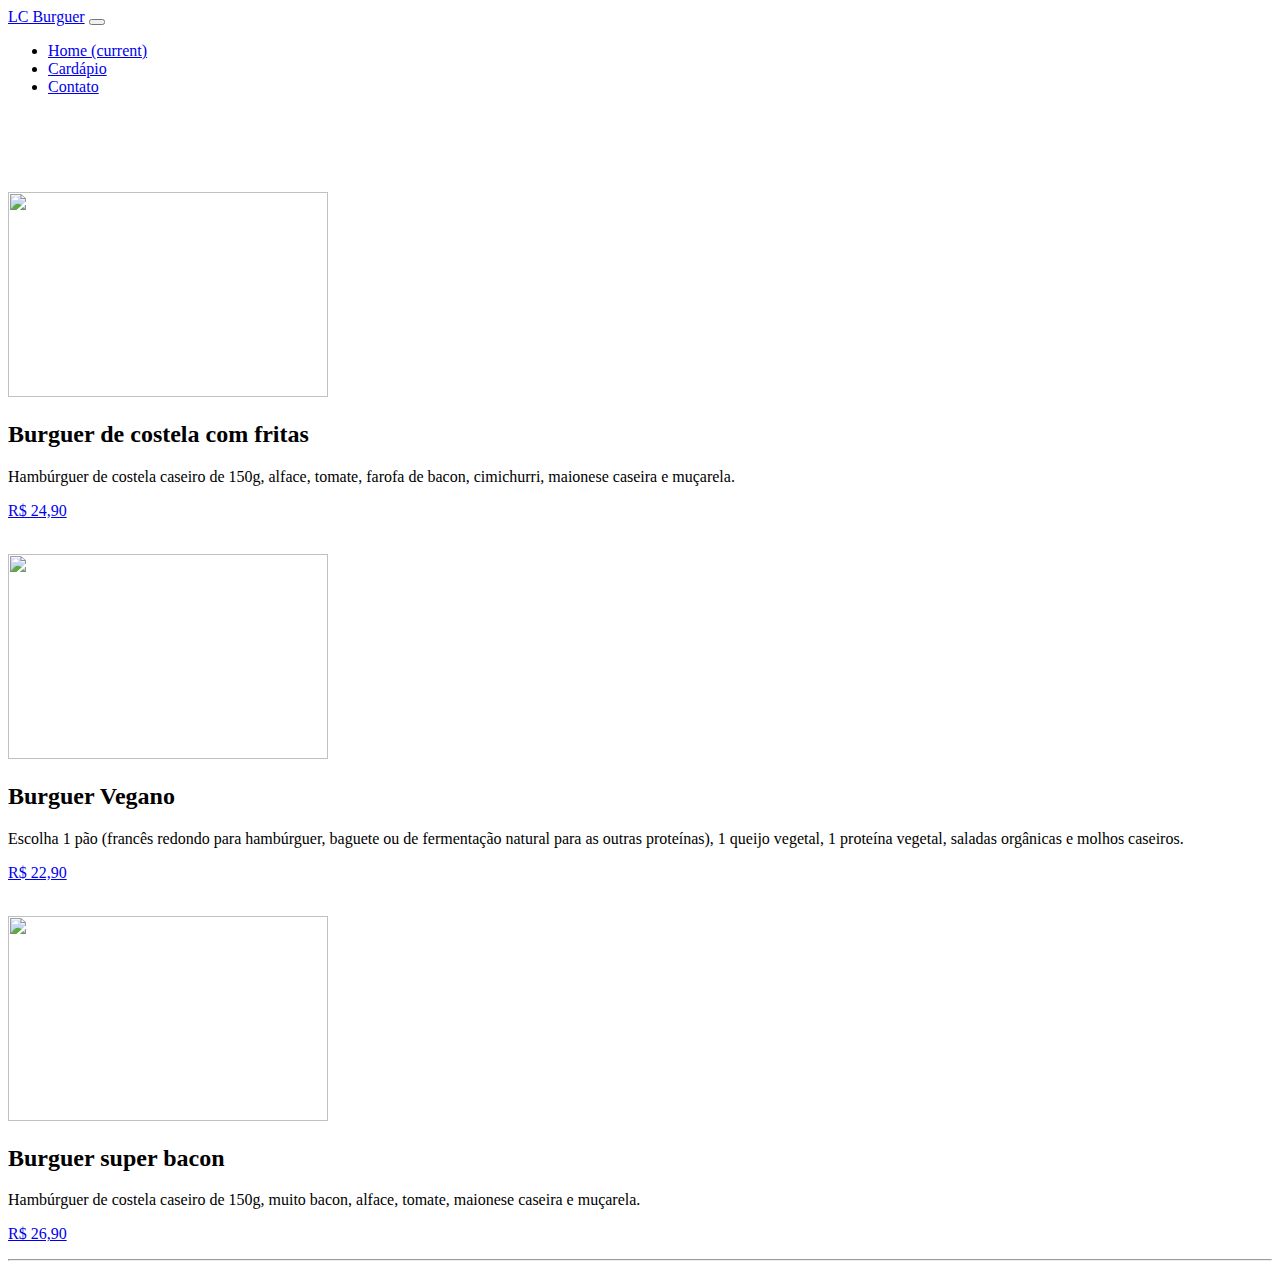
==== cardapio.html @ d8e7cd96 "ajustado layout do form de contato" ====
<!DOCTYPE html>
<html lang="en">
<head>
  <meta charset="UTF-8">
  <meta name="viewport" content="width=device-width, initial-scale=1.0">
  <title>LC Burguer</title>

  <!-- CSS do Bootstrap -->

  <link rel="stylesheet" href="https://stackpath.bootstrapcdn.com/bootstrap/4.5.0/css/bootstrap.min.css" integrity="sha384-9aIt2nRpC12Uk9gS9baDl411NQApFmC26EwAOH8WgZl5MYYxFfc+NcPb1dKGj7Sk" crossorigin="anonymous">
  <link rel="stylesheet" href="css/style.css">

</head>
<body>
  <nav class="navbar navbar-expand-md navbar-dark fixed-top bg-dark">
    <a class="navbar-brand" href="#">LC Burguer</a>
    <button class="navbar-toggler" type="button" data-toggle="collapse" data-target="#navbarsExampleDefault" aria-controls="navbarsExampleDefault" aria-expanded="false" aria-label="Toggle navigation">
      <span class="navbar-toggler-icon"></span>
    </button>

    <div class="collapse navbar-collapse" id="navbarsExampleDefault">
      <ul class="navbar-nav mr-auto">
          <li class="nav-item">
              <a class="nav-link" href="index.html">Home <span class="sr-only">(current)</span></a>
          </li>
          <li class="nav-item active">
            <a class="nav-link" href="cardapio.html">Cardápio</a>
          </li>
          <li class="nav-item">
            <a class="nav-link" href="contato.html">Contato</a>
          </li>
      </ul>
    </div>
  </nav>

   <!-- container -->
  <div class="jumbotron contato">
    <div class = "container">
      <div class = "row">
        <div class = "col-md-4">
          <img class="cardapioimg" src="img/cardapio/costela.jpg" alt="">
        </div>
        <div class = "col-md-5">
          <h2>Burguer de costela com fritas</h2>
          <p>Hambúrguer de costela caseiro de 150g, alface, tomate, farofa de bacon, cimichurri, maionese caseira e muçarela.</p>
          <p><a class = "btn btn-success" href = "#" role = "button">R$ 24,90 </a></p>
        </div>
        <div class="col-md-12"><br></div>
        <div class = "col-md-4">
          <img class="cardapioimg" src="img/cardapio/vegano.jpg" alt="">
        </div>
        <div class = "col-md-5">
          <h2>Burguer Vegano</h2>
          <p>Escolha 1 pão (francês redondo para hambúrguer, baguete ou de fermentação natural para as outras proteínas), 1 queijo vegetal, 1 proteína vegetal, saladas orgânicas e molhos caseiros.</p>
          <p><a class = "btn btn-success" href = "#" role = "button">R$ 22,90 </a></p>
        </div>
        <div class="col-md-12"><br></div>   
        <div class = "col-md-4">
          <img class="cardapioimg" src="img/cardapio/superbacon.jpg" alt="">
          </div>
        <div class = "col-md-5">
          <h2>Burguer super bacon</h2>
          <p>Hambúrguer de costela caseiro de 150g, muito bacon, alface, tomate, maionese caseira e muçarela.</p>
          <p><a class = "btn btn-success" href = "#" role = "button">R$ 26,90 </a></p>
        </div>
      </div>
      <hr>
    </div> 
    <!-- /container -->
  </div>
  <!-- JavaScript bootstrap -->
  <script src="https://code.jquery.com/jquery-3.5.1.slim.min.js" integrity="sha384-DfXdz2htPH0lsSSs5nCTpuj/zy4C+OGpamoFVy38MVBnE+IbbVYUew+OrCXaRkfj" crossorigin="anonymous"></script>
  <script src="https://cdn.jsdelivr.net/npm/popper.js@1.16.0/dist/umd/popper.min.js" integrity="sha384-Q6E9RHvbIyZFJoft+2mJbHaEWldlvI9IOYy5n3zV9zzTtmI3UksdQRVvoxMfooAo" crossorigin="anonymous"></script>
  <script src="https://stackpath.bootstrapcdn.com/bootstrap/4.5.0/js/bootstrap.min.js" integrity="sha384-OgVRvuATP1z7JjHLkuOU7Xw704+h835Lr+6QL9UvYjZE3Ipu6Tp75j7Bh/kR0JKI" crossorigin="anonymous"></script>

</body>
</html>
---- css/style.css ----
.cardapioimg{
    width: 320px;
    height: 205px;
}

.bannerimg{
    width: 320px;
    height: 420px;
}

.footer {
    padding-top: 10px;
    color: #fff;
}

.contato {
    padding-top: 80px;
    height: 650px;

}
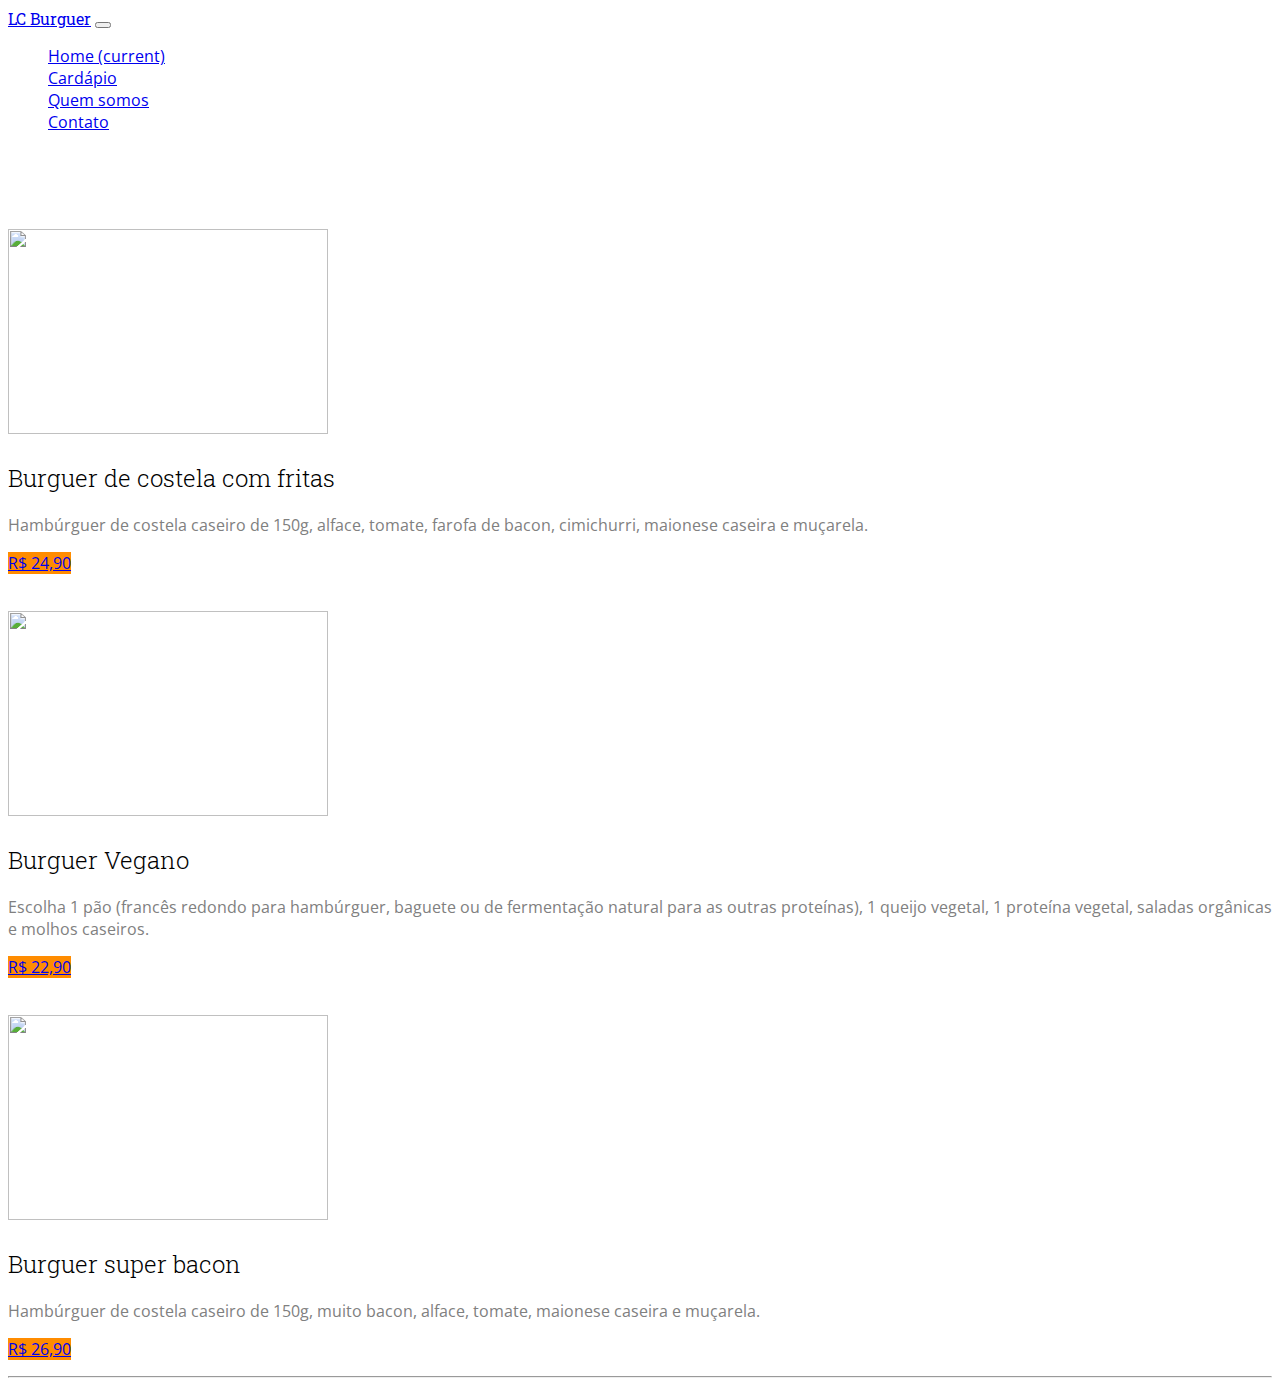
==== commit 1cd706aa: "Corrigido conflito carousel_img" ====
--- a/cardapio.html
+++ b/cardapio.html
@@ -9,6 +9,9 @@
 
   <link rel="stylesheet" href="https://stackpath.bootstrapcdn.com/bootstrap/4.5.0/css/bootstrap.min.css" integrity="sha384-9aIt2nRpC12Uk9gS9baDl411NQApFmC26EwAOH8WgZl5MYYxFfc+NcPb1dKGj7Sk" crossorigin="anonymous">
   <link rel="stylesheet" href="css/style.css">
+
+  <!-- fonts -->
+  <link href="https://fonts.googleapis.com/css2?family=Open+Sans:ital,wght@0,300;0,400;0,600;0,700;0,800;1,300;1,400;1,600;1,700;1,800&family=Roboto+Slab:wght@400;900&display=swap" rel="stylesheet">
 
 </head>
 <body>
@@ -23,8 +26,11 @@
           <li class="nav-item">
               <a class="nav-link" href="index.html">Home <span class="sr-only">(current)</span></a>
           </li>
+          <li class="nav-item">
+            <a class="nav-link" href="cardapio.html">Cardápio</a>
+          </li>
           <li class="nav-item active">
-            <a class="nav-link" href="cardapio.html">Cardápio</a>
+            <a class="nav-link" href="quem-somos.html">Quem somos</a>
           </li>
           <li class="nav-item">
             <a class="nav-link" href="contato.html">Contato</a>
@@ -38,7 +44,7 @@
     <div class = "container">
       <div class = "row">
         <div class = "col-md-4">
-          <img class="cardapioimg" src="img/cardapio/costela.jpg" alt="">
+          <img class="cardapioimg img-fluid" src="img/cardapio/costela.jpg" alt="">
         </div>
         <div class = "col-md-5">
           <h2>Burguer de costela com fritas</h2>
@@ -47,7 +53,7 @@
         </div>
         <div class="col-md-12"><br></div>
         <div class = "col-md-4">
-          <img class="cardapioimg" src="img/cardapio/vegano.jpg" alt="">
+          <img class="cardapioimg img-fluid" src="img/cardapio/vegano.jpg" alt="">
         </div>
         <div class = "col-md-5">
           <h2>Burguer Vegano</h2>
@@ -56,7 +62,7 @@
         </div>
         <div class="col-md-12"><br></div>   
         <div class = "col-md-4">
-          <img class="cardapioimg" src="img/cardapio/superbacon.jpg" alt="">
+          <img class="cardapioimg img-fluid" src="img/cardapio/superbacon.jpg" alt="">
           </div>
         <div class = "col-md-5">
           <h2>Burguer super bacon</h2>
--- a/css/style.css
+++ b/css/style.css
@@ -1,11 +1,54 @@
+body {
+    
+font-family: 'Open Sans', sans-serif;
+font-family: 'Roboto Slab', serif;
+}
+
+.nav-item { 
+    font-family: 'open sans';
+    color: white;
+}
+
+h1 {
+    margin-top: 1em;
+    text-align: center;
+    font-family: 'Roboto Slab', serif;
+    font-weight: 700;
+    color: darkorange;
+    text-transform: uppercase;
+}
+
+h2 {
+    margin-top: 1em;
+    text-align: left;
+    font-family: 'Roboto Slab', serif;
+    font-weight: 300;
+}
+
+p {
+    margin-top: 1em;
+    text-align: left;
+    font-family: 'open sans';
+    color: grey;
+}
+
+.btn { 
+    background-color: darkorange;
+    border-color: chocolate;
+    transition: none;
+    margin-top: 1em;
+}
+
 .cardapioimg{
     width: 320px;
     height: 205px;
+    object-fit: contain;
 }
 
 .bannerimg{
     width: 320px;
     height: 420px;
+    object-fit: cover;
 }
 
 .footer {
@@ -17,4 +60,4 @@
     padding-top: 80px;
     height: 650px;
 
-}+}
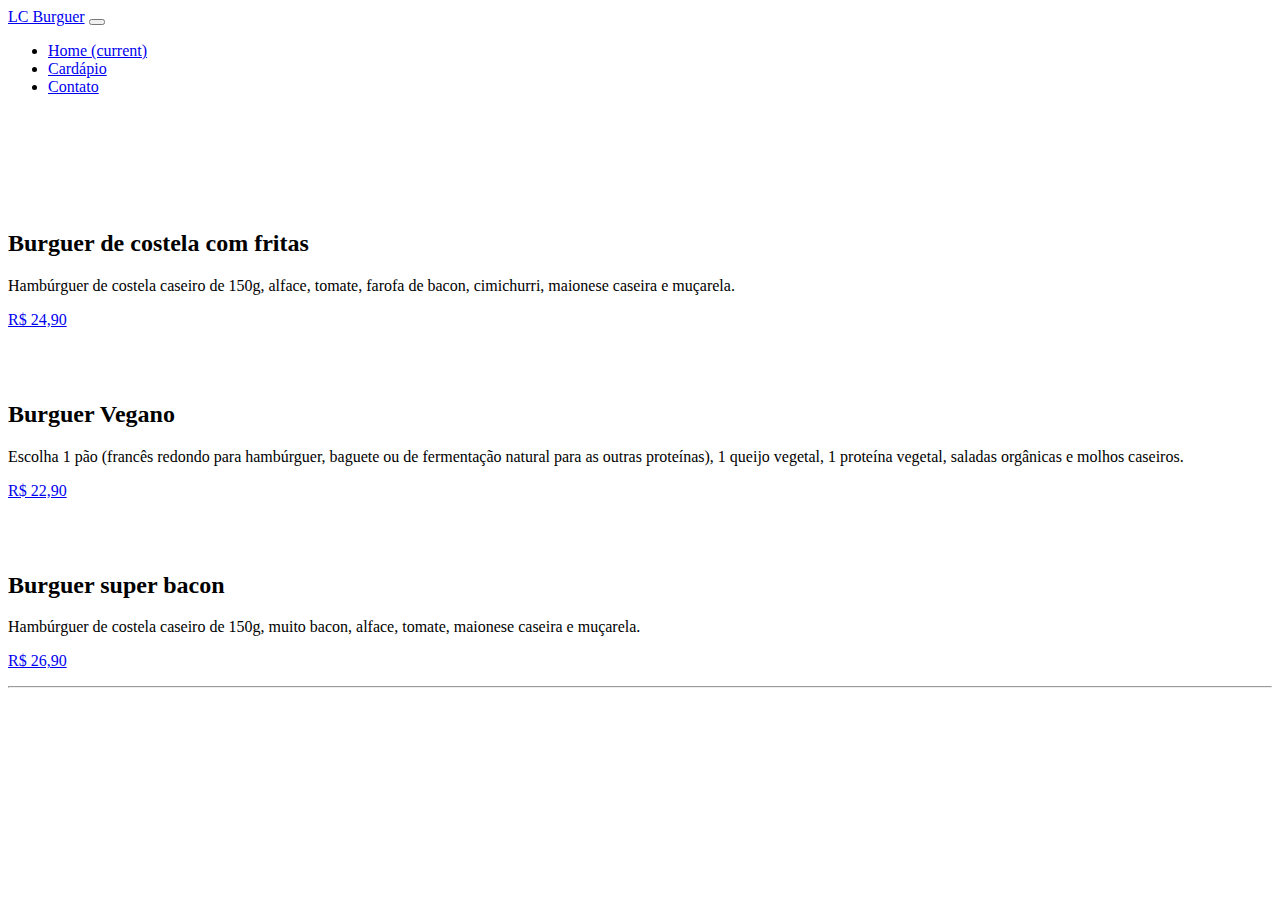
==== commit d725d066: "Correção da reponsividade das imagens" ====
--- a/cardapio.html
+++ b/cardapio.html
@@ -1,5 +1,5 @@
 <!DOCTYPE html>
-<html lang="en">
+<html lang="pt-BR">
 <head>
   <meta charset="UTF-8">
   <meta name="viewport" content="width=device-width, initial-scale=1.0">
@@ -9,9 +9,6 @@
 
   <link rel="stylesheet" href="https://stackpath.bootstrapcdn.com/bootstrap/4.5.0/css/bootstrap.min.css" integrity="sha384-9aIt2nRpC12Uk9gS9baDl411NQApFmC26EwAOH8WgZl5MYYxFfc+NcPb1dKGj7Sk" crossorigin="anonymous">
   <link rel="stylesheet" href="css/style.css">
-
-  <!-- fonts -->
-  <link href="https://fonts.googleapis.com/css2?family=Open+Sans:ital,wght@0,300;0,400;0,600;0,700;0,800;1,300;1,400;1,600;1,700;1,800&family=Roboto+Slab:wght@400;900&display=swap" rel="stylesheet">
 
 </head>
 <body>
@@ -26,11 +23,8 @@
           <li class="nav-item">
               <a class="nav-link" href="index.html">Home <span class="sr-only">(current)</span></a>
           </li>
-          <li class="nav-item">
+          <li class="nav-item active">
             <a class="nav-link" href="cardapio.html">Cardápio</a>
-          </li>
-          <li class="nav-item active">
-            <a class="nav-link" href="quem-somos.html">Quem somos</a>
           </li>
           <li class="nav-item">
             <a class="nav-link" href="contato.html">Contato</a>
--- a/css/style.css
+++ b/css/style.css
@@ -1,53 +1,9 @@
-body {
-    
-font-family: 'Open Sans', sans-serif;
-font-family: 'Roboto Slab', serif;
-}
-
-.nav-item { 
-    font-family: 'open sans';
-    color: white;
-}
-
-h1 {
-    margin-top: 1em;
-    text-align: center;
-    font-family: 'Roboto Slab', serif;
-    font-weight: 700;
-    color: darkorange;
-    text-transform: uppercase;
-}
-
-h2 {
-    margin-top: 1em;
-    text-align: left;
-    font-family: 'Roboto Slab', serif;
-    font-weight: 300;
-}
-
-p {
-    margin-top: 1em;
-    text-align: left;
-    font-family: 'open sans';
-    color: grey;
-}
-
-.btn { 
-    background-color: darkorange;
-    border-color: chocolate;
-    transition: none;
-    margin-top: 1em;
-}
-
 .cardapioimg{
-    width: 320px;
-    height: 205px;
     object-fit: contain;
 }
 
 .bannerimg{
-    width: 320px;
-    height: 420px;
+
     object-fit: cover;
 }
 
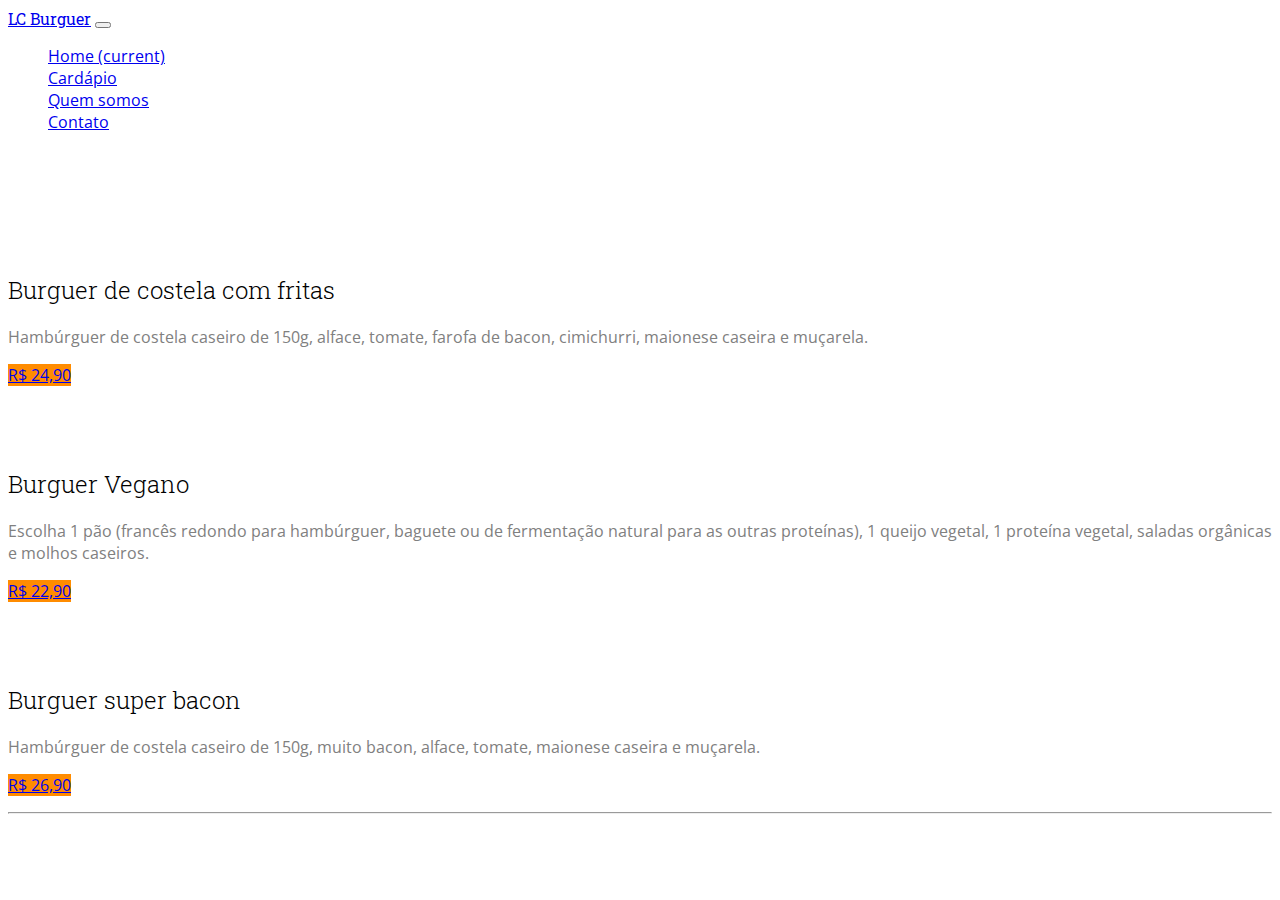
==== commit 4a91209b: "Merge branch 'carousel_img' into dev" ====
--- a/cardapio.html
+++ b/cardapio.html
@@ -9,6 +9,9 @@
 
   <link rel="stylesheet" href="https://stackpath.bootstrapcdn.com/bootstrap/4.5.0/css/bootstrap.min.css" integrity="sha384-9aIt2nRpC12Uk9gS9baDl411NQApFmC26EwAOH8WgZl5MYYxFfc+NcPb1dKGj7Sk" crossorigin="anonymous">
   <link rel="stylesheet" href="css/style.css">
+
+  <!-- fonts -->
+  <link href="https://fonts.googleapis.com/css2?family=Open+Sans:ital,wght@0,300;0,400;0,600;0,700;0,800;1,300;1,400;1,600;1,700;1,800&family=Roboto+Slab:wght@400;900&display=swap" rel="stylesheet">
 
 </head>
 <body>
@@ -23,8 +26,11 @@
           <li class="nav-item">
               <a class="nav-link" href="index.html">Home <span class="sr-only">(current)</span></a>
           </li>
+          <li class="nav-item">
+            <a class="nav-link" href="cardapio.html">Cardápio</a>
+          </li>
           <li class="nav-item active">
-            <a class="nav-link" href="cardapio.html">Cardápio</a>
+            <a class="nav-link" href="quem-somos.html">Quem somos</a>
           </li>
           <li class="nav-item">
             <a class="nav-link" href="contato.html">Contato</a>
--- a/css/style.css
+++ b/css/style.css
@@ -1,3 +1,44 @@
+body {
+    
+font-family: 'Open Sans', sans-serif;
+font-family: 'Roboto Slab', serif;
+}
+
+.nav-item { 
+    font-family: 'open sans';
+    color: white;
+}
+
+h1 {
+    margin-top: 1em;
+    text-align: center;
+    font-family: 'Roboto Slab', serif;
+    font-weight: 700;
+    color: darkorange;
+    text-transform: uppercase;
+}
+
+h2 {
+    margin-top: 1em;
+    text-align: left;
+    font-family: 'Roboto Slab', serif;
+    font-weight: 300;
+}
+
+p {
+    margin-top: 1em;
+    text-align: left;
+    font-family: 'open sans';
+    color: grey;
+}
+
+.btn { 
+    background-color: darkorange;
+    border-color: chocolate;
+    transition: none;
+    margin-top: 1em;
+}
+
 .cardapioimg{
     object-fit: contain;
 }
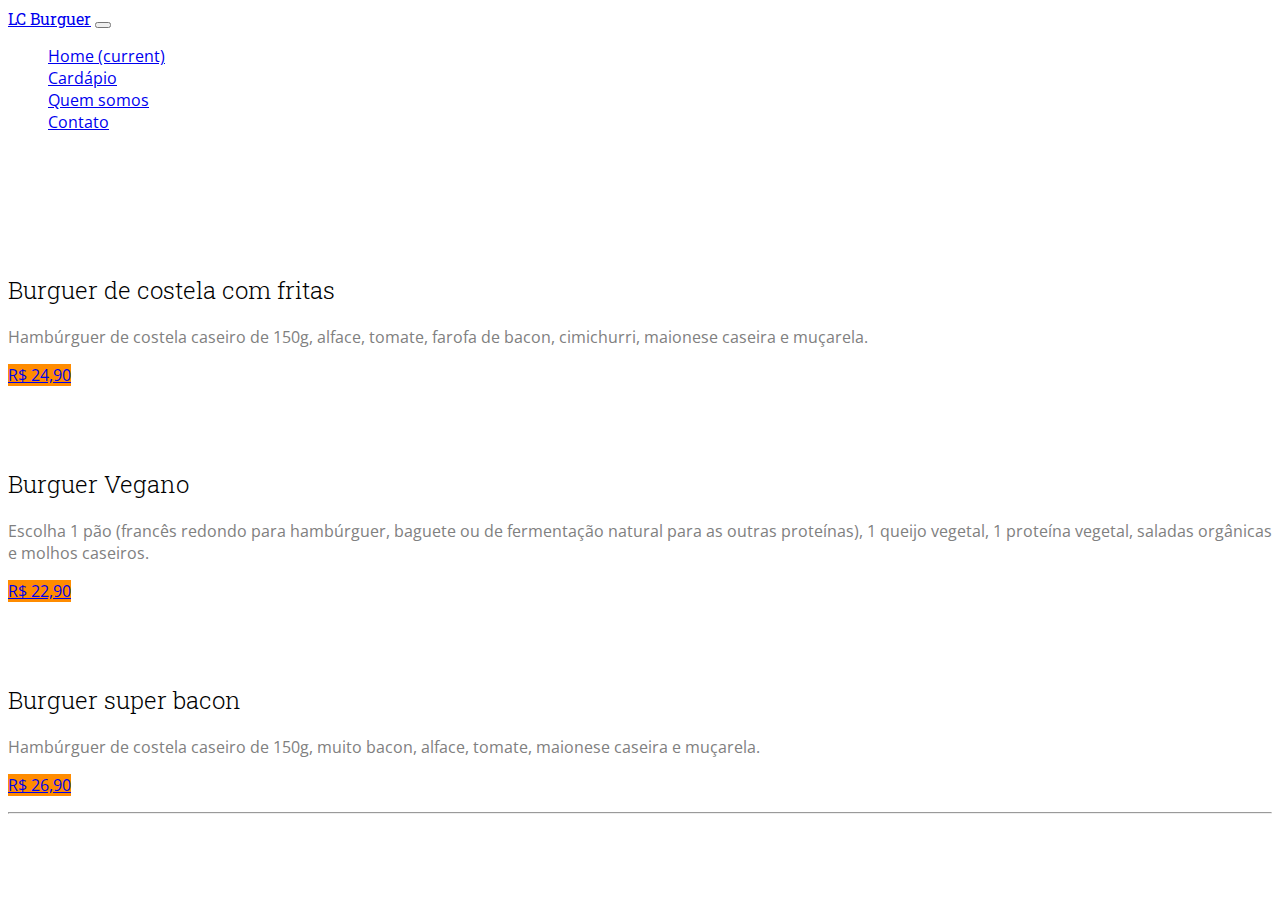
==== commit e4b80439: "Corrigido o Active do menu" ====
--- a/cardapio.html
+++ b/cardapio.html
@@ -26,10 +26,10 @@
           <li class="nav-item">
               <a class="nav-link" href="index.html">Home <span class="sr-only">(current)</span></a>
           </li>
-          <li class="nav-item">
+          <li class="nav-item active">
             <a class="nav-link" href="cardapio.html">Cardápio</a>
           </li>
-          <li class="nav-item active">
+          <li class="nav-item">
             <a class="nav-link" href="quem-somos.html">Quem somos</a>
           </li>
           <li class="nav-item">
--- a/css/style.css
+++ b/css/style.css
@@ -45,7 +45,7 @@
 
 .bannerimg{
 
-    object-fit: cover;
+    object-fit: contain;
 }
 
 .footer {
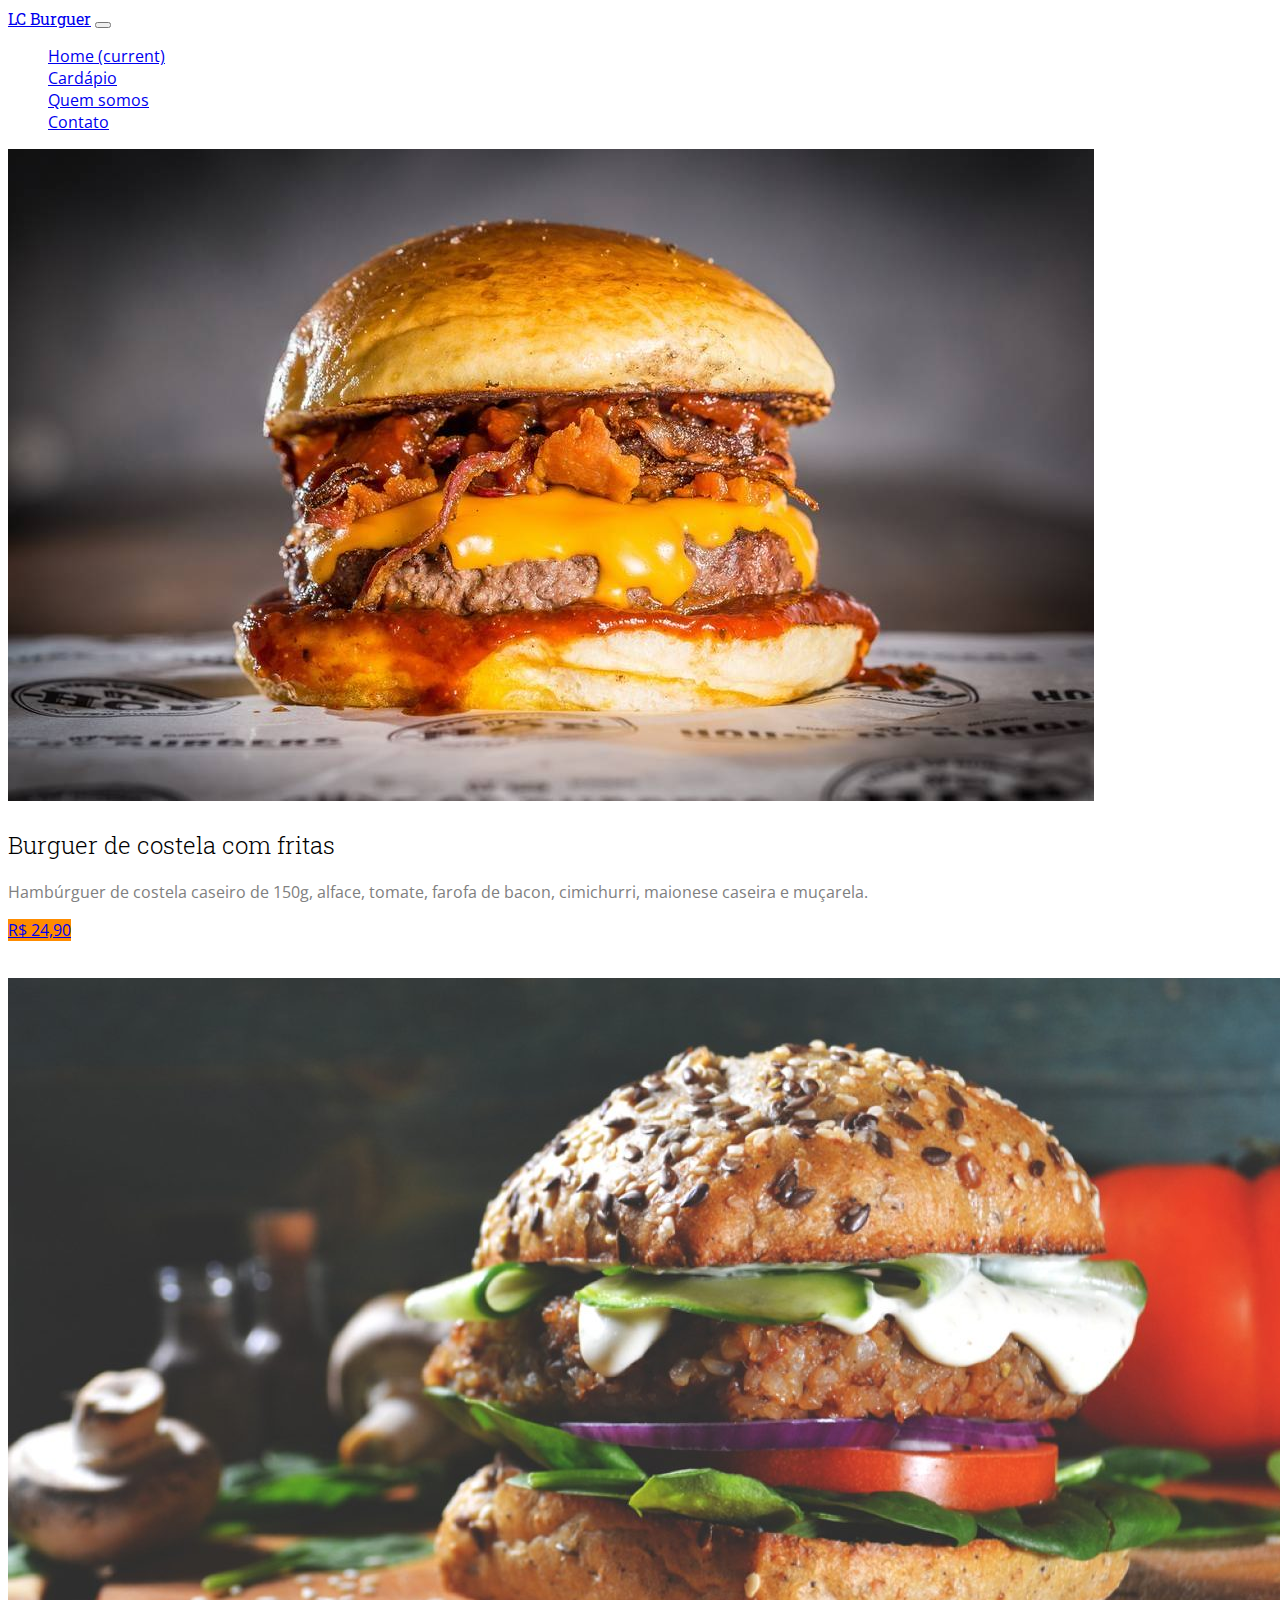
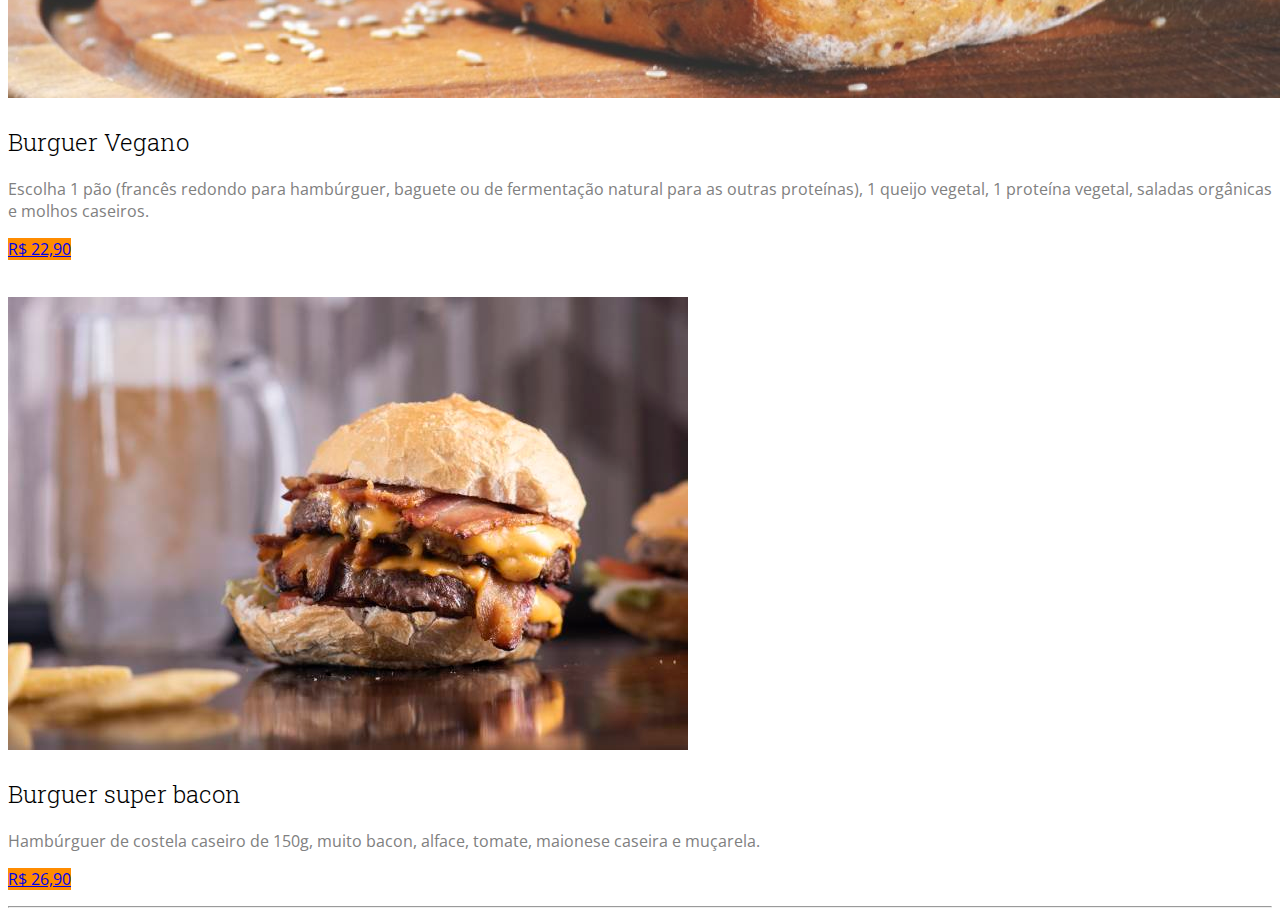
==== commit f83ad2ec: "retirado jumbotron" ====
--- a/cardapio.html
+++ b/cardapio.html
@@ -40,7 +40,7 @@
   </nav>
 
    <!-- container -->
-  <div class="jumbotron contato">
+  <div>
     <div class = "container">
       <div class = "row">
         <div class = "col-md-4">
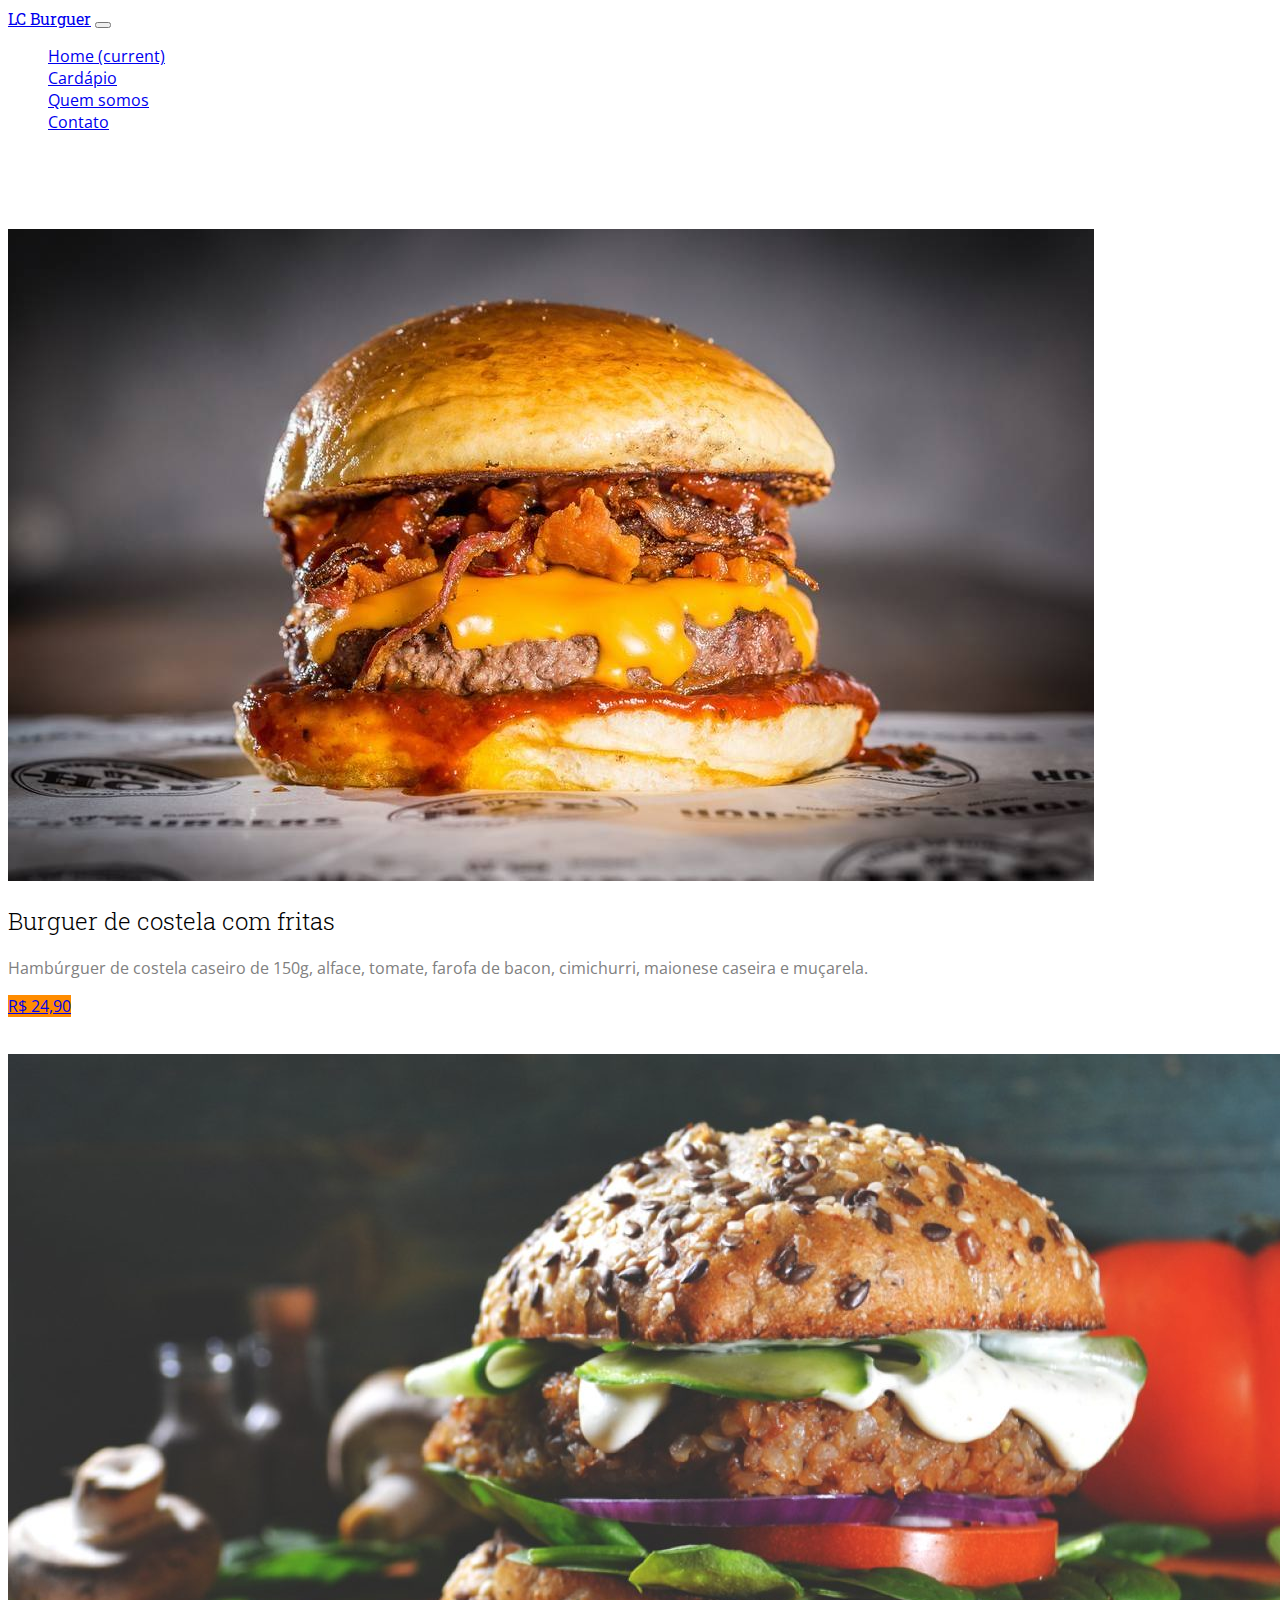
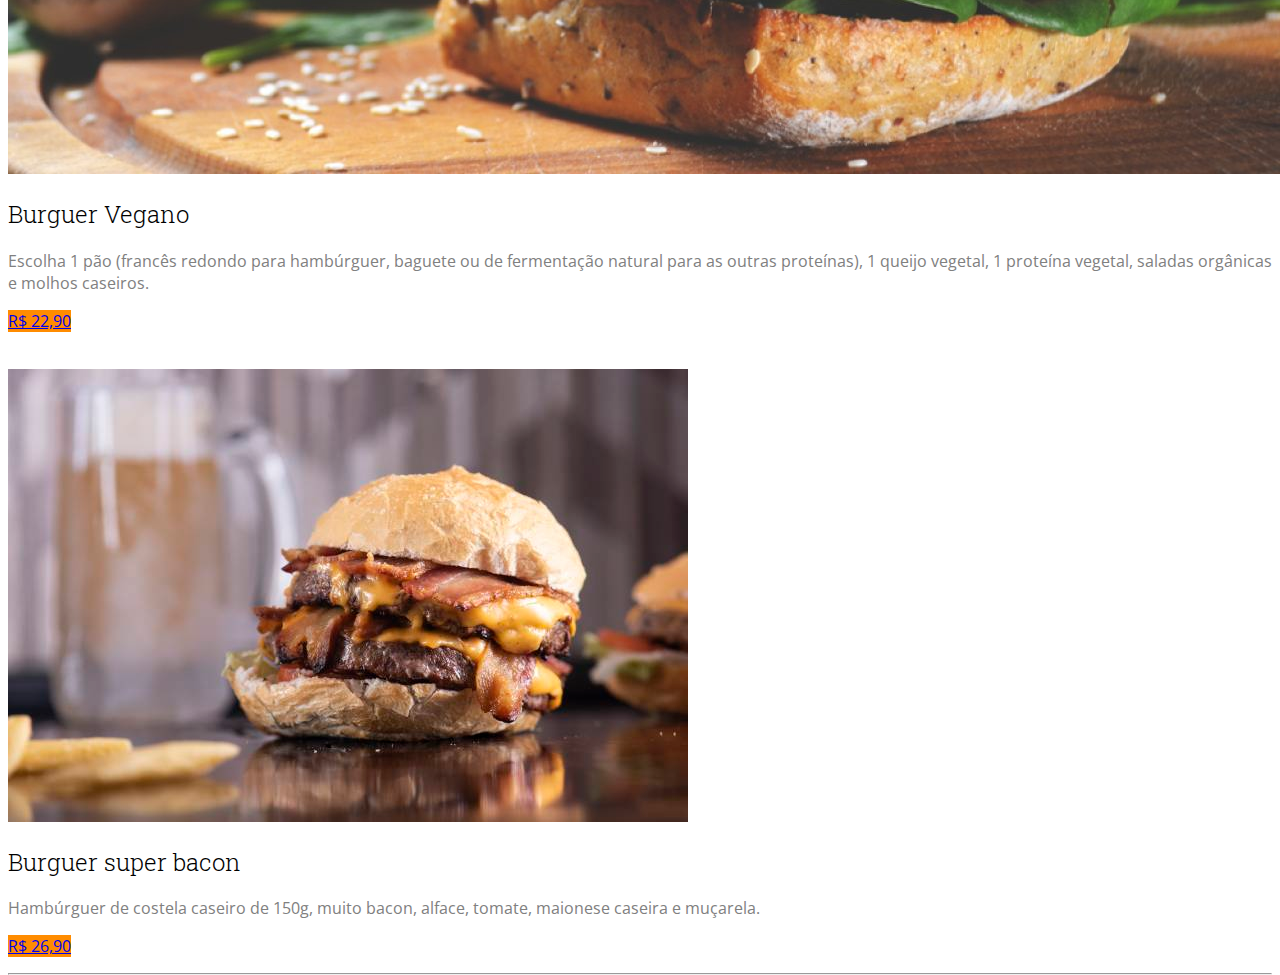
==== commit 3fc01be8: "corrigido layout cardápio que estava atrás do menu" ====
--- a/cardapio.html
+++ b/cardapio.html
@@ -40,13 +40,13 @@
   </nav>
 
    <!-- container -->
-  <div>
+  <div class="contato">
     <div class = "container">
       <div class = "row">
         <div class = "col-md-4">
           <img class="cardapioimg img-fluid" src="img/cardapio/costela.jpg" alt="">
         </div>
-        <div class = "col-md-5">
+        <div class = "col-md-6">
           <h2>Burguer de costela com fritas</h2>
           <p>Hambúrguer de costela caseiro de 150g, alface, tomate, farofa de bacon, cimichurri, maionese caseira e muçarela.</p>
           <p><a class = "btn btn-success" href = "#" role = "button">R$ 24,90 </a></p>
@@ -55,7 +55,7 @@
         <div class = "col-md-4">
           <img class="cardapioimg img-fluid" src="img/cardapio/vegano.jpg" alt="">
         </div>
-        <div class = "col-md-5">
+        <div class = "col-md-6">
           <h2>Burguer Vegano</h2>
           <p>Escolha 1 pão (francês redondo para hambúrguer, baguete ou de fermentação natural para as outras proteínas), 1 queijo vegetal, 1 proteína vegetal, saladas orgânicas e molhos caseiros.</p>
           <p><a class = "btn btn-success" href = "#" role = "button">R$ 22,90 </a></p>
@@ -64,7 +64,7 @@
         <div class = "col-md-4">
           <img class="cardapioimg img-fluid" src="img/cardapio/superbacon.jpg" alt="">
           </div>
-        <div class = "col-md-5">
+        <div class = "col-md-6">
           <h2>Burguer super bacon</h2>
           <p>Hambúrguer de costela caseiro de 150g, muito bacon, alface, tomate, maionese caseira e muçarela.</p>
           <p><a class = "btn btn-success" href = "#" role = "button">R$ 26,90 </a></p>
--- a/css/style.css
+++ b/css/style.css
@@ -10,7 +10,7 @@
 }
 
 h1 {
-    margin-top: 1em;
+    
     text-align: center;
     font-family: 'Roboto Slab', serif;
     font-weight: 700;
@@ -19,14 +19,14 @@
 }
 
 h2 {
-    margin-top: 1em;
+    
     text-align: left;
     font-family: 'Roboto Slab', serif;
     font-weight: 300;
 }
 
 p {
-    margin-top: 1em;
+    
     text-align: left;
     font-family: 'open sans';
     color: grey;
@@ -36,7 +36,7 @@
     background-color: darkorange;
     border-color: chocolate;
     transition: none;
-    margin-top: 1em;
+    
 }
 
 .cardapioimg{
@@ -54,6 +54,7 @@
 }
 
 .contato {
+    
     padding-top: 80px;
     height: 650px;
 
